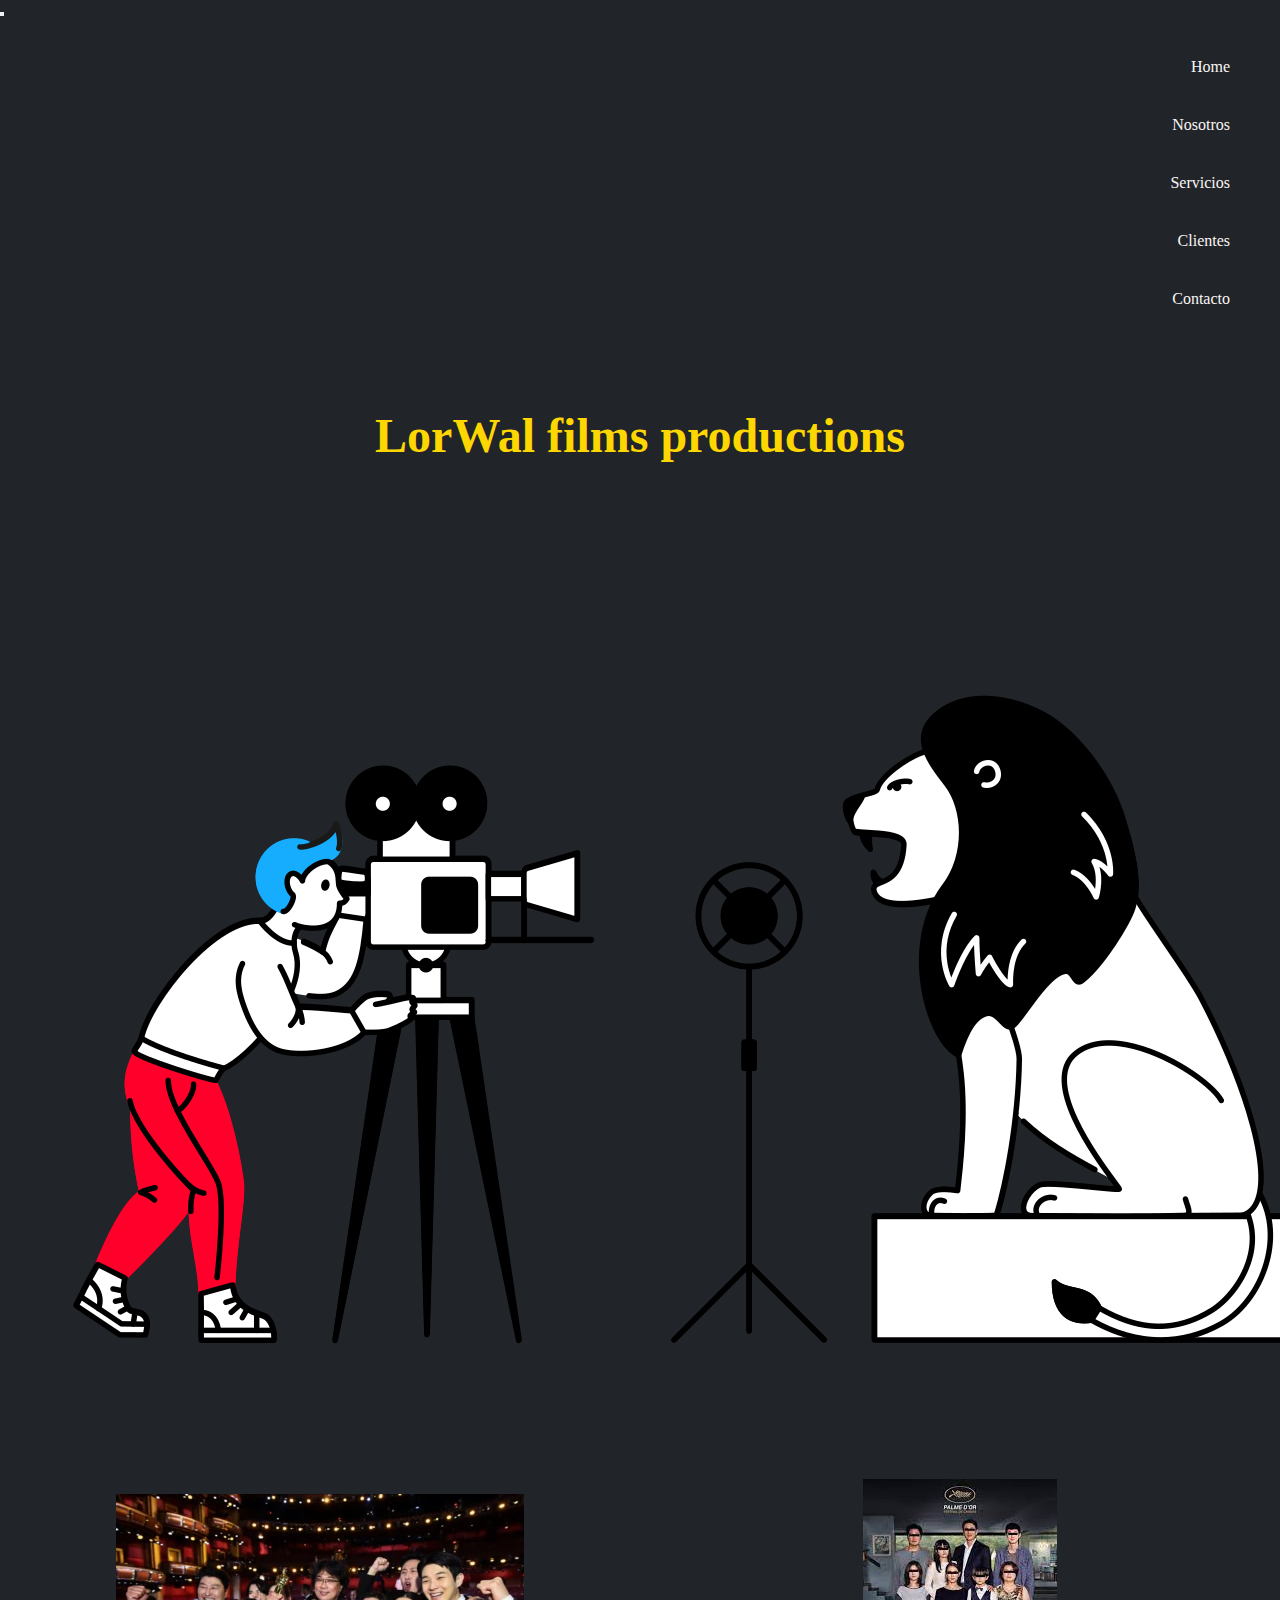
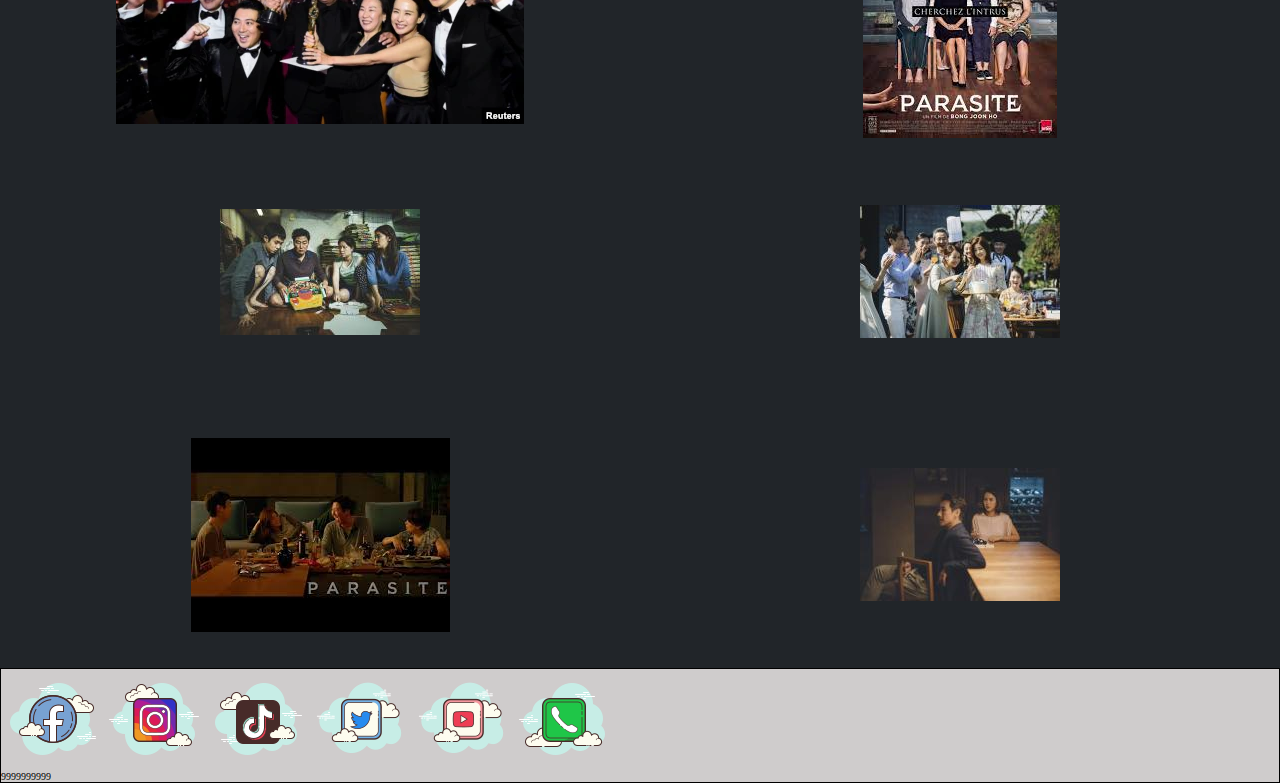
==== index.html @ 44193afe "trabajoFinal" ====
<!DOCTYPE html>
<html lang="en">

<head>
  <meta charset="UTF-8">
  <meta http-equiv="X-UA-Compatible" content="IE=edge">
  <meta name="viewport" content="width=device-width, initial-scale=1.0">
  <link href="https://cdn.jsdelivr.net/npm/bootstrap@5.0.2/dist/css/bootstrap.min.css" rel="stylesheet"
    integrity="sha384-EVSTQN3/azprG1Anm3QDgpJLIm9Nao0Yz1ztcQTwFspd3yD65VohhpuuCOmLASjC" crossorigin="anonymous">
  <link rel="stylesheet" href="./estilos/estilos.css">
  <meta name="description" content="producción de películas nacionales e internacionales">
  <meta name="keywords" content="películas,producción,marketing,documentales">
  <title>Document</title>
</head>

<body>
  <header>

    <!--Listas desordenadas con enlaces relativos-->

    <nav class="navbar navbar-expand-lg navbar-light bg-light">
      <div class="container">
        <button class="navbar-toggler" type="button" data-bs-toggle="collapse" data-bs-target="#navbarNav"
          aria-controls="navbarNav" aria-expanded="false" aria-label="Toggle navigation">
          <span class="navbar-toggler-icon"></span>
        </button>
        <div class="collapse navbar-collapse" id="navbarNav">
          <ul class="navbar-nav">
            <li class="nav-item">
              <a class="nav-link active" aria-current="page" href="index.html">Home</a>
            </li>
            <li class="nav-item">
              <a class="nav-link active" href="./secciones/nosotros.html">Nosotros</a>
            </li>
            <li class="nav-item">
              <a class="nav-link active" href="./secciones/servicios.html">Servicios</a>
            </li>
            <li class="nav-item">
              <a class="nav-link active" href="./secciones/clientes.html">Clientes</a>
            </li>
            <li class="nav-item">
              <a class="nav-link active" href="./secciones/contacto.html">Contacto</a>
            </li>
          </ul>
        </div>
      </div>
    </nav>



    <h1 class="titulo">LorWal films productions</h1>
    <section>
      <img class="logo" src="./imagenes/transistor-interview-with-lion.png" alt="logo">
    </section>
  </header>

  <main>


    <section class="parasiteOscar">
      <div class="foto1"> <img src="./imagenes/1.webp" alt="parasite"> </div>
      <div class="foto2"> <img src="./imagenes/2.jpg" alt="parasite"> </div>
      <div class="foto3"> <img src="./imagenes/3.jpg" alt="parasite"> </div>
      <div class="foto4"> <img src="./imagenes/4.jpg" alt="parasite"> </div>
      <div class="foto5"> <img src="./imagenes/5.jpg" alt="parasite"> </div>
      <div class="foto6"> <img src="./imagenes/6.jpg" alt="parasite"> </div>
    </section>

  </main>
  <div class="box">
      
 </div>



  <footer>
    <div class="redsocial redsocial--nueva">
      <img src="./imagenes/icons8-facebook-100.png" alt="">
      <img src="./imagenes/icons8-instagram-100.png" alt="">
      <img src="./imagenes/icons8-tiktok-100.png" alt="">
      <img src="./imagenes/icons8-twitter-100.png" alt="">
      <img src="./imagenes/icons8-youtube-100.png" alt="">
      <img src="./imagenes/icons8-phone-100.png" alt=""> 
      <p>9999999999</p>
      
    </div>
    
  </footer>

  <script src="https://cdn.jsdelivr.net/npm/bootstrap@5.0.2/dist/js/bootstrap.bundle.min.js"
    integrity="sha384-MrcW6ZMFYlzcLA8Nl+NtUVF0sA7MsXsP1UyJoMp4YLEuNSfAP+JcXn/tWtIaxVXM" crossorigin="anonymous">
  </script>


</body>

</html>
---- estilos/estilos.css ----
@charset "UTF-8";
/* generales sass*/
* {
  padding: 0;
  margin: 0;
  -webkit-box-sizing: border-box;
          box-sizing: border-box;
}

/*cuerpo*/
body {
  background-color: #212529;
}

/*menú*/
a {
  text-decoration: none;
  color: #faf5f5;
}

.nav-link {
  display: -webkit-box;
  display: -ms-flexbox;
  display: flex;
  -webkit-box-pack: right;
      -ms-flex-pack: right;
          justify-content: right;
  margin-left: 40px;
}

/*index*/
/*Acá va sólo li?*/
nav ul li {
  display: block;
  margin-top: 40px;
  margin-right: 50px;
  margin-left: 85px;
}

.titulo {
  font-size: 300%;
  color: #FFD700;
  text-align: center;
  margin: 100px;
  font-family: 'comforter';
}

/*no sé por qué el logo no sube. Puedo agregar cualquier valor de px que sólo queda en ese tamaño?*/
.logo {
  font-size: 200px;
}

.parasiteOscar {
  justify-items: center;
  -webkit-box-align: center;
      -ms-flex-align: center;
          align-items: center;
  display: -ms-grid;
  display: grid;
  -ms-grid-columns: (2fr)[2];
      grid-template-columns: repeat(2, 2fr);
  -ms-grid-rows: (4fr)[3];
      grid-template-rows: repeat(3, 4fr);
      grid-template-areas: "foto1 foto2" "foto4 foto3" "foto5 foto6";
}

.foto1 {
  -ms-grid-row: 1;
  -ms-grid-column: 1;
  grid-area: foto1;
}

.foto2 {
  -ms-grid-row: 1;
  -ms-grid-column: 2;
  grid-area: foto2;
}

.foto3 {
  -ms-grid-row: 2;
  -ms-grid-column: 2;
  grid-area: foto3;
}

.foto4 {
  -ms-grid-row: 2;
  -ms-grid-column: 1;
  grid-area: foto4;
}

.foto5 {
  -ms-grid-row: 3;
  -ms-grid-column: 1;
  grid-area: foto5;
}

.foto6 {
  -ms-grid-row: 3;
  -ms-grid-column: 2;
  grid-area: foto6;
}

@media only screen and (max-width: 700px) {
  nav {
    background-color: turquoise;
  }
  .parasiteOscar {
    display: -ms-grid;
    display: grid;
    -ms-grid-columns: 2fr;
        grid-template-columns: 2fr;
    -ms-grid-rows: 6fr;
        grid-template-rows: 6fr;
        grid-template-areas: "foto1" "foto2" "foto3" "foto4" "foto5" "foto6";
  }
}

.redsocial, .redsocial--nueva {
  border: 1px black solid;
  background-color: #cfcccc;
}

.redsocial--nueva {
  font-size: 10px;
}

/*.box{
  @include size(700px,75px)
}*/
/*servicios*/
.peliculas {
  justify-items: center;
  -webkit-box-align: center;
      -ms-flex-align: center;
          align-items: center;
  margin: 80px;
  display: -ms-grid;
  display: grid;
  -ms-grid-columns: (1fr)[2];
      grid-template-columns: repeat(2, 1fr);
  -ms-grid-rows: (1fr)[2];
      grid-template-rows: repeat(2, 1fr);
      grid-template-areas: "peli1 peli2" "peli3 peli4";
}

.peli1 {
  -ms-grid-row: 1;
  -ms-grid-column: 1;
  grid-area: peli1;
}

.peli2 {
  -ms-grid-row: 1;
  -ms-grid-column: 2;
  grid-area: peli2;
}

.peli3 {
  -ms-grid-row: 2;
  -ms-grid-column: 1;
  grid-area: peli3;
}

.peli4 {
  -ms-grid-row: 2;
  -ms-grid-column: 2;
  grid-area: peli4;
}

/*media queries*/
@media only screen and (max-width: 700px) {
  .peliculas {
    display: -ms-grid;
    display: grid;
    -ms-grid-columns: 2fr;
        grid-template-columns: 2fr;
    -ms-grid-rows: 6fr;
        grid-template-rows: 6fr;
        grid-template-areas: "peli1" "peli2" "peli3" "peli4";
  }
}

.form-label {
  color: aliceblue;
}
/*# sourceMappingURL=estilos.css.map */
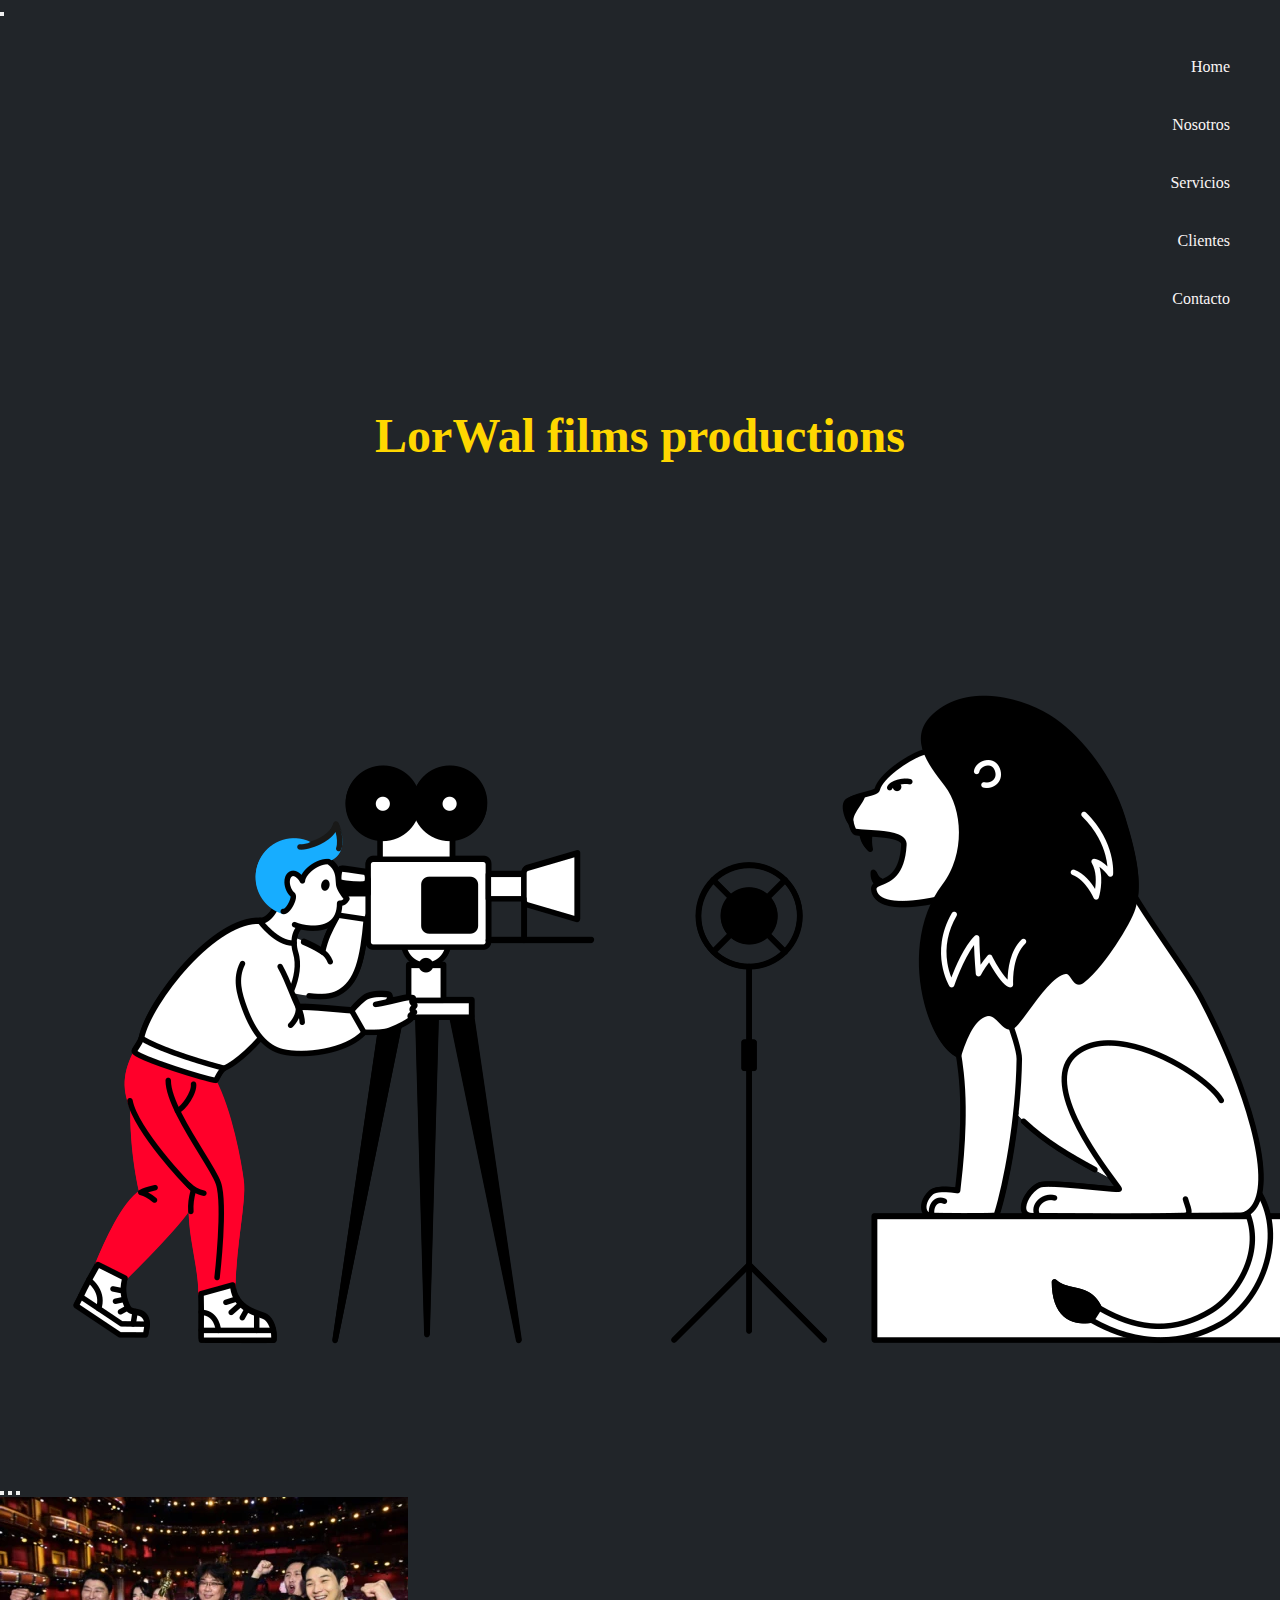
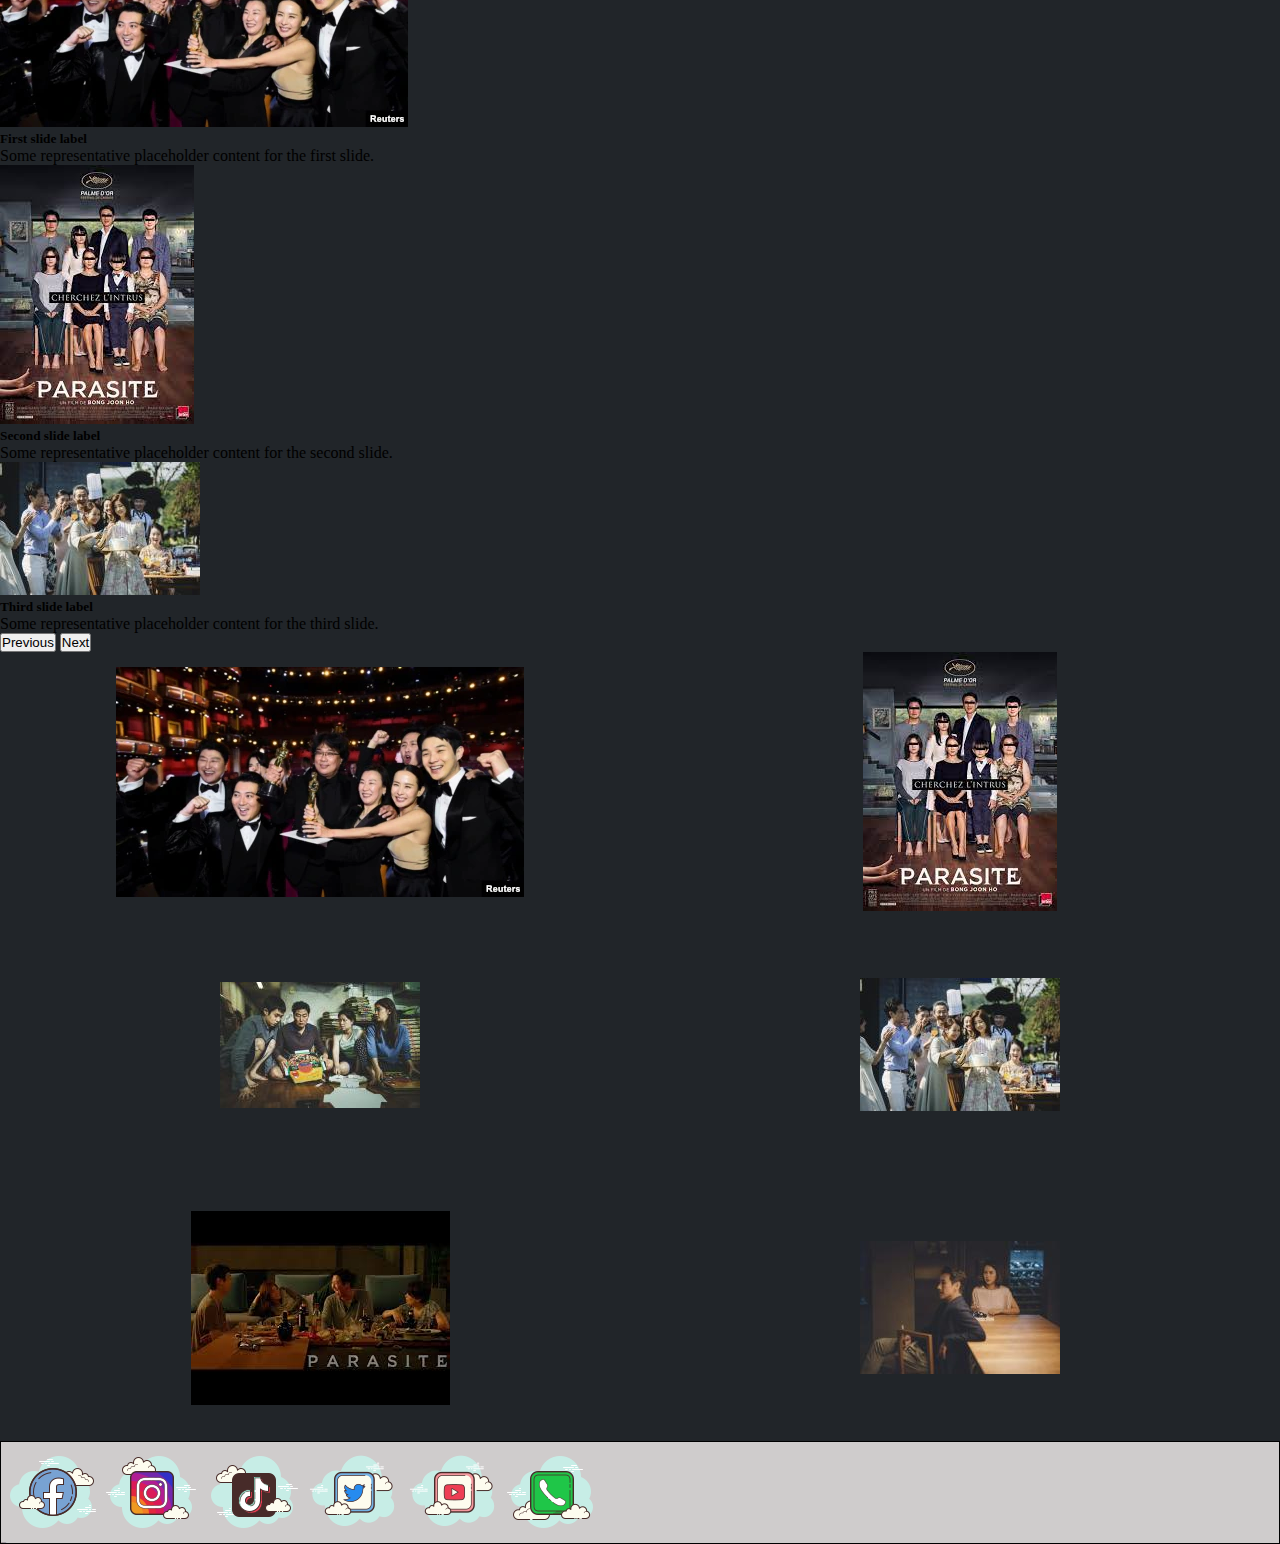
==== commit 73f41c7e: "agregado de bootstrap (carrusel)" ====
--- a/index.html
+++ b/index.html
@@ -10,7 +10,7 @@
   <link rel="stylesheet" href="./estilos/estilos.css">
   <meta name="description" content="producción de películas nacionales e internacionales">
   <meta name="keywords" content="películas,producción,marketing,documentales">
-  <title>Document</title>
+  <title>lwproductions</title>
 </head>
 
 <body>
@@ -55,7 +55,44 @@
   </header>
 
   <main>
-
+    <div id="carouselExampleCaptions" class="carousel slide" data-bs-ride="carousel">
+      <div class="carousel-indicators">
+        <button type="button" data-bs-target="#carouselExampleCaptions" data-bs-slide-to="0" class="active" aria-current="true" aria-label="Slide 1"></button>
+        <button type="button" data-bs-target="#carouselExampleCaptions" data-bs-slide-to="1" aria-label="Slide 2"></button>
+        <button type="button" data-bs-target="#carouselExampleCaptions" data-bs-slide-to="2" aria-label="Slide 3"></button>
+      </div>
+      <div class="carousel-inner">
+        <div class="carousel-item active">
+          <img src="./imagenes/1.webp" class="d-block w-100" alt="1">
+          <div class="carousel-caption d-none d-md-block">
+            <h5>First slide label</h5>
+            <p>Some representative placeholder content for the first slide.</p>
+          </div>
+        </div>
+        <div class="carousel-item">
+          <img src="./imagenes/2.jpg" class="d-block w-100" alt="2">
+          <div class="carousel-caption d-none d-md-block">
+            <h5>Second slide label</h5>
+            <p>Some representative placeholder content for the second slide.</p>
+          </div>
+        </div>
+        <div class="carousel-item">
+          <img src="./imagenes/3.jpg" class="d-block w-100" alt="3">
+          <div class="carousel-caption d-none d-md-block">
+            <h5>Third slide label</h5>
+            <p>Some representative placeholder content for the third slide.</p>
+          </div>
+        </div>
+      </div>
+      <button class="carousel-control-prev" type="button" data-bs-target="#carouselExampleCaptions" data-bs-slide="prev">
+        <span class="carousel-control-prev-icon" aria-hidden="true"></span>
+        <span class="visually-hidden">Previous</span>
+      </button>
+      <button class="carousel-control-next" type="button" data-bs-target="#carouselExampleCaptions" data-bs-slide="next">
+        <span class="carousel-control-next-icon" aria-hidden="true"></span>
+        <span class="visually-hidden">Next</span>
+      </button>
+    </div>
 
     <section class="parasiteOscar">
       <div class="foto1"> <img src="./imagenes/1.webp" alt="parasite"> </div>
@@ -75,12 +112,12 @@
 
   <footer>
     <div class="redsocial redsocial--nueva">
-      <img src="./imagenes/icons8-facebook-100.png" alt="">
-      <img src="./imagenes/icons8-instagram-100.png" alt="">
-      <img src="./imagenes/icons8-tiktok-100.png" alt="">
-      <img src="./imagenes/icons8-twitter-100.png" alt="">
-      <img src="./imagenes/icons8-youtube-100.png" alt="">
-      <img src="./imagenes/icons8-phone-100.png" alt=""> 
+      <img src="./imagenes/icons8-facebook-100.png" alt="Facebook">
+      <img src="./imagenes/icons8-instagram-100.png" alt="Instagram">
+      <img src="./imagenes/icons8-tiktok-100.png" alt="TikTok">
+      <img src="./imagenes/icons8-twitter-100.png" alt="Twitter">
+      <img src="./imagenes/icons8-youtube-100.png" alt="Youtube">
+      <img src="./imagenes/icons8-phone-100.png" alt="Teléfono"> 
       <p>9999999999</p>
       
     </div>
--- a/estilos/estilos.css
+++ b/estilos/estilos.css
@@ -128,11 +128,12 @@
 }
 
 .redsocial--nueva {
-  font-size: 10px;
+  font-size: 1px;
 }
 
+/*Hasta acá compila bien, pero seguro hay un problema en @include porque no compila*/
 /*.box{
-  @include size(700px,75px)
+  @include size(85px,75px)
 }*/
 /*servicios*/
 .peliculas {
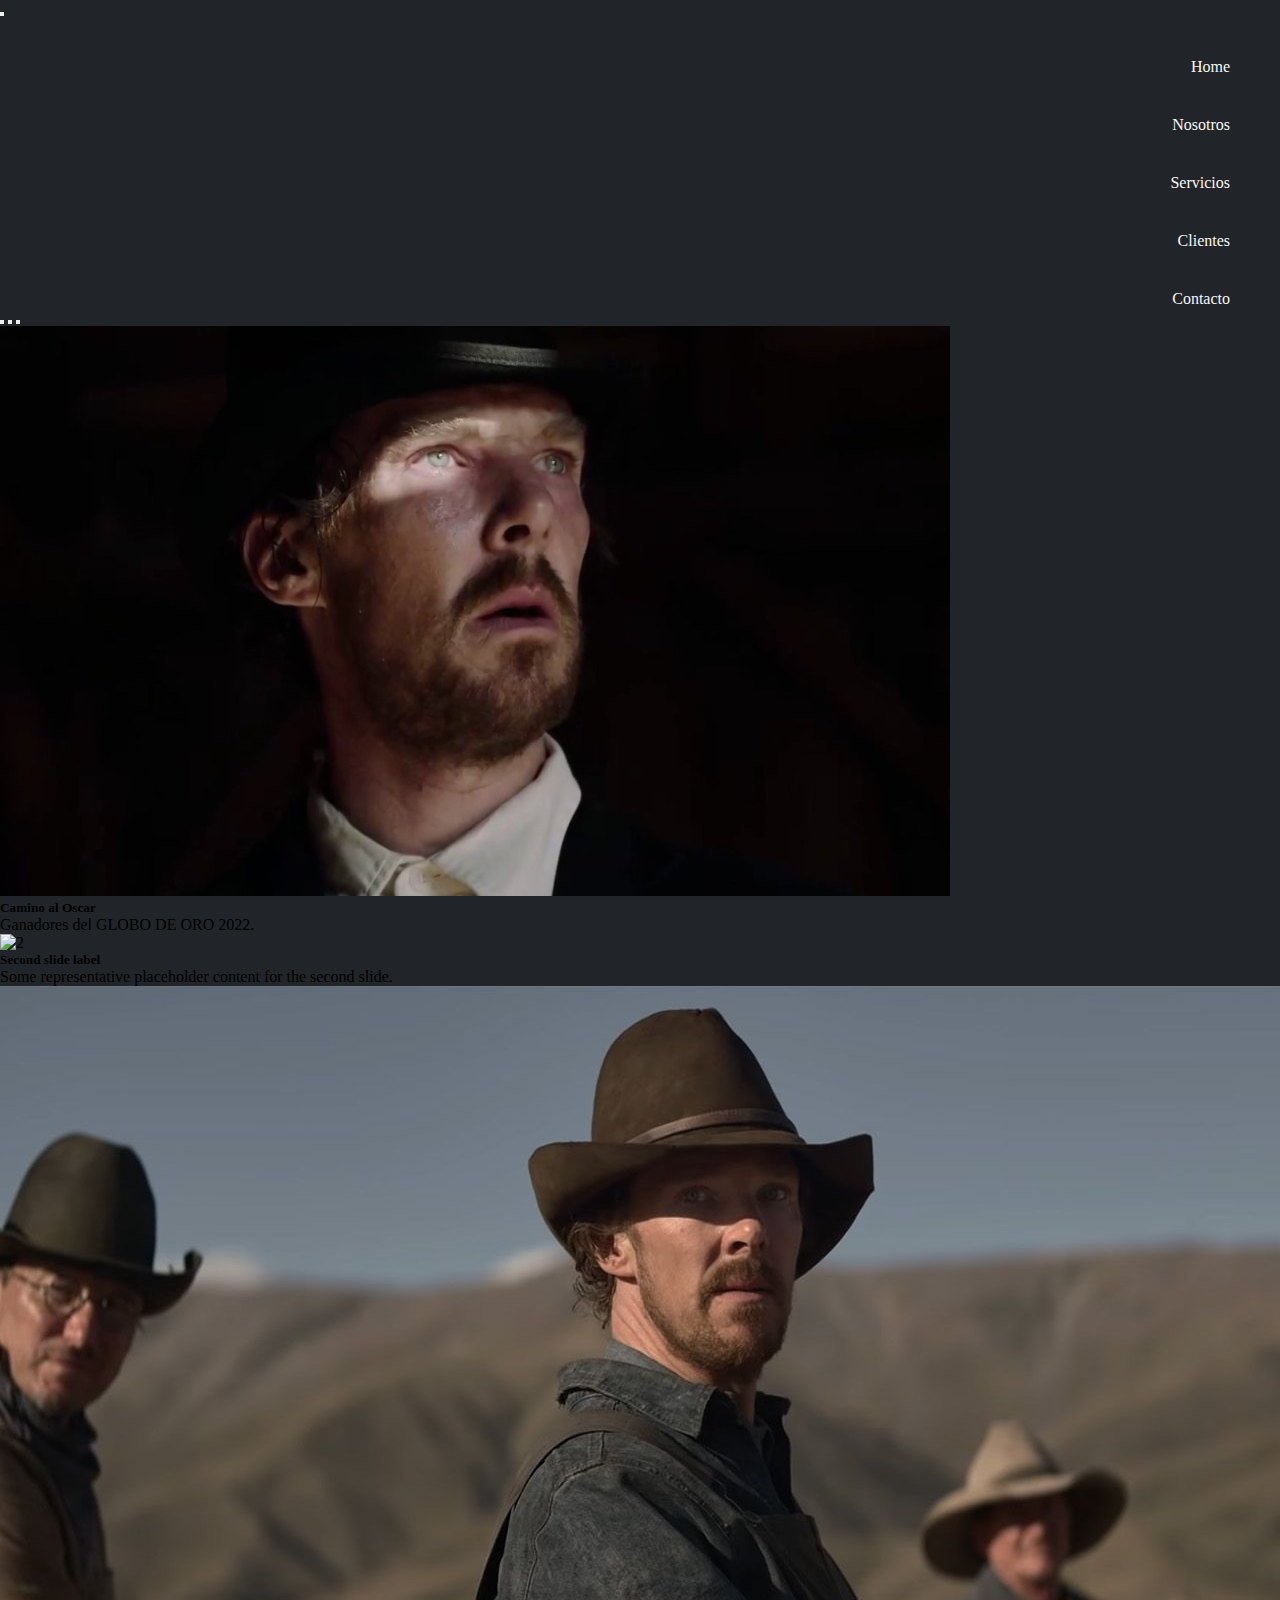
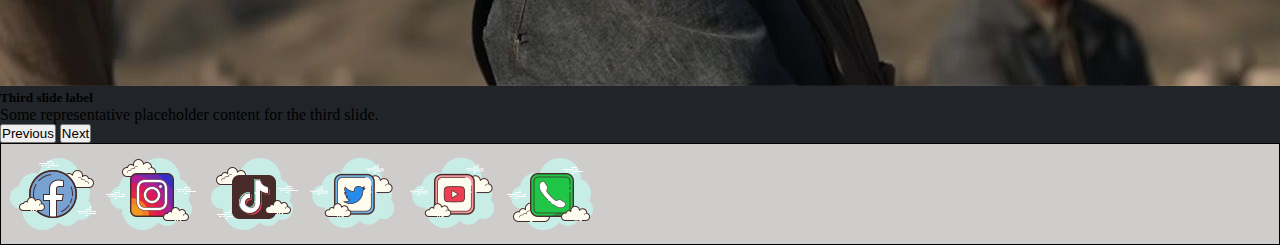
==== commit ef9eda55: "realicé cambios" ====
--- a/index.html
+++ b/index.html
@@ -48,10 +48,8 @@
 
 
 
-    <h1 class="titulo">LorWal films productions</h1>
-    <section>
-      <img class="logo" src="./imagenes/transistor-interview-with-lion.png" alt="logo">
-    </section>
+    <!--<h1 class="titulo">LORWAL films productions</h1>-->
+    
   </header>
 
   <main>
@@ -63,21 +61,21 @@
       </div>
       <div class="carousel-inner">
         <div class="carousel-item active">
-          <img src="./imagenes/1.webp" class="d-block w-100" alt="1">
+          <img src="./imagenes/El poder del perro 1.jpg" class="d-block w-100" alt="1">
           <div class="carousel-caption d-none d-md-block">
-            <h5>First slide label</h5>
-            <p>Some representative placeholder content for the first slide.</p>
+            <h5>Camino al Oscar</h5>
+            <p>Ganadores del GLOBO DE ORO 2022.</p>
           </div>
         </div>
         <div class="carousel-item">
-          <img src="./imagenes/2.jpg" class="d-block w-100" alt="2">
+          <img src="./imagenes/El poder del Perro 2.jpg" class="d-block w-100" alt="2">
           <div class="carousel-caption d-none d-md-block">
             <h5>Second slide label</h5>
             <p>Some representative placeholder content for the second slide.</p>
           </div>
         </div>
         <div class="carousel-item">
-          <img src="./imagenes/3.jpg" class="d-block w-100" alt="3">
+          <img src="./imagenes/El poder del perro 3.jpg" class="d-block w-100" alt="3">
           <div class="carousel-caption d-none d-md-block">
             <h5>Third slide label</h5>
             <p>Some representative placeholder content for the third slide.</p>
@@ -94,19 +92,9 @@
       </button>
     </div>
 
-    <section class="parasiteOscar">
-      <div class="foto1"> <img src="./imagenes/1.webp" alt="parasite"> </div>
-      <div class="foto2"> <img src="./imagenes/2.jpg" alt="parasite"> </div>
-      <div class="foto3"> <img src="./imagenes/3.jpg" alt="parasite"> </div>
-      <div class="foto4"> <img src="./imagenes/4.jpg" alt="parasite"> </div>
-      <div class="foto5"> <img src="./imagenes/5.jpg" alt="parasite"> </div>
-      <div class="foto6"> <img src="./imagenes/6.jpg" alt="parasite"> </div>
-    </section>
-
   </main>
-  <div class="box">
       
- </div>
+ 
 
 
 
@@ -118,9 +106,7 @@
       <img src="./imagenes/icons8-twitter-100.png" alt="Twitter">
       <img src="./imagenes/icons8-youtube-100.png" alt="Youtube">
       <img src="./imagenes/icons8-phone-100.png" alt="Teléfono"> 
-      <p>9999999999</p>
-      
-    </div>
+      </div>
     
   </footer>
 
@@ -129,6 +115,6 @@
   </script>
 
 
-</body>
+ </body>
 
 </html>--- a/estilos/estilos.css
+++ b/estilos/estilos.css
@@ -29,7 +29,6 @@
 }
 
 /*index*/
-/*Acá va sólo li?*/
 nav ul li {
   display: block;
   margin-top: 40px;
@@ -37,104 +36,30 @@
   margin-left: 85px;
 }
 
-.titulo {
-  font-size: 300%;
-  color: #FFD700;
-  text-align: center;
-  margin: 100px;
-  font-family: 'comforter';
-}
-
-/*no sé por qué el logo no sube. Puedo agregar cualquier valor de px que sólo queda en ese tamaño?*/
-.logo {
-  font-size: 200px;
-}
-
-.parasiteOscar {
-  justify-items: center;
-  -webkit-box-align: center;
-      -ms-flex-align: center;
-          align-items: center;
-  display: -ms-grid;
-  display: grid;
-  -ms-grid-columns: (2fr)[2];
-      grid-template-columns: repeat(2, 2fr);
-  -ms-grid-rows: (4fr)[3];
-      grid-template-rows: repeat(3, 4fr);
-      grid-template-areas: "foto1 foto2"- "foto4 foto3"- "foto5 foto6";
-}
-
-.foto1 {
-  -ms-grid-row: 1;
-  -ms-grid-column: 1;
-  grid-area: foto1;
-}
-
-.foto2 {
-  -ms-grid-row: 1;
-  -ms-grid-column: 2;
-  grid-area: foto2;
-}
-
-.foto3 {
-  -ms-grid-row: 2;
-  -ms-grid-column: 2;
-  grid-area: foto3;
-}
-
-.foto4 {
-  -ms-grid-row: 2;
-  -ms-grid-column: 1;
-  grid-area: foto4;
-}
-
-.foto5 {
-  -ms-grid-row: 3;
-  -ms-grid-column: 1;
-  grid-area: foto5;
-}
-
-.foto6 {
-  -ms-grid-row: 3;
-  -ms-grid-column: 2;
-  grid-area: foto6;
-}
-
-@media only screen and (max-width: 700px) {
-  nav {
-    background-color: turquoise;
-  }
-  .parasiteOscar {
-    display: -ms-grid;
-    display: grid;
-    -ms-grid-columns: 2fr;
-        grid-template-columns: 2fr;
-    -ms-grid-rows: 6fr;
-        grid-template-rows: 6fr;
-        grid-template-areas: "foto1"- "foto2"- "foto3"- "foto4"- "foto5"- "foto6";
-  }
-}
-
+/*.titulo{
+ font-size: 300%;
+ color: #FFD700;
+ text-align: center;
+ margin: 100px;
+ font-family:'comforter';
+ 
+}
+
+.logo{
+  font-size: 10px;
+}*/
 .redsocial, .redsocial--nueva {
   border: 1px black solid;
   background-color: #cfcccc;
 }
 
 .redsocial--nueva {
+  -webkit-box-pack: end;
+      -ms-flex-pack: end;
+          justify-content: end;
   font-size: 1px;
 }
 
-/*Hasta acá compila bien, pero seguro hay un problema en @include porque no compila*/
-/*.box{
-  @include size(85px,75px)
-}*/
 /*servicios*/
 .peliculas {
   justify-items: center;
@@ -176,7 +101,7 @@
   grid-area: peli4;
 }
 
-/*media queries*/
+/*media queries (sólo para responsi)*/
 @media only screen and (max-width: 700px) {
   .peliculas {
     display: -ms-grid;
@@ -195,4 +120,74 @@
 .form-label {
   color: aliceblue;
 }
+
+.parrafo {
+  color: #faf5f5;
+  margin: 80px;
+}
+
+.grid-container {
+  display: -ms-grid;
+  display: grid;
+  -ms-grid-columns: 1fr 1fr;
+      grid-template-columns: 1fr 1fr;
+  -ms-grid-rows: 1fr 1fr 1fr;
+      grid-template-rows: 1fr 1fr 1fr;
+      grid-template-areas: "estudio1 estudio2"+ "estudio3 estudio4"+ "estudio5 estudio6";
+}
+
+.estudio1 {
+  -ms-grid-row: 1;
+  -ms-grid-column: 1;
+  grid-area: estudio1;
+}
+
+.estudio2 {
+  -ms-grid-row: 1;
+  -ms-grid-column: 2;
+  grid-area: estudio2;
+}
+
+.estudio3 {
+  -ms-grid-row: 2;
+  -ms-grid-column: 1;
+  grid-area: estudio3;
+}
+
+.estudio4 {
+  -ms-grid-row: 2;
+  -ms-grid-column: 2;
+  grid-area: estudio4;
+}
+
+.estudio5 {
+  -ms-grid-row: 3;
+  -ms-grid-column: 1;
+  grid-area: estudio5;
+}
+
+.estudio6 {
+  -ms-grid-row: 3;
+  -ms-grid-column: 2;
+  grid-area: estudio6;
+}
+
+/*@media only screen and (max-width: 700px){
+    
+    .grid-container{
+      display: grid;
+      grid-template-columns: 2fr;
+      grid-template-rows: 6fr;
+      grid-template-areas:
+      "estudio1"
+      "estudio2"
+      "estudio3"
+      "estudio4"
+      "estudio5"
+      "estudio6"
+      ;
+    }
+  }*/
 /*# sourceMappingURL=estilos.css.map */